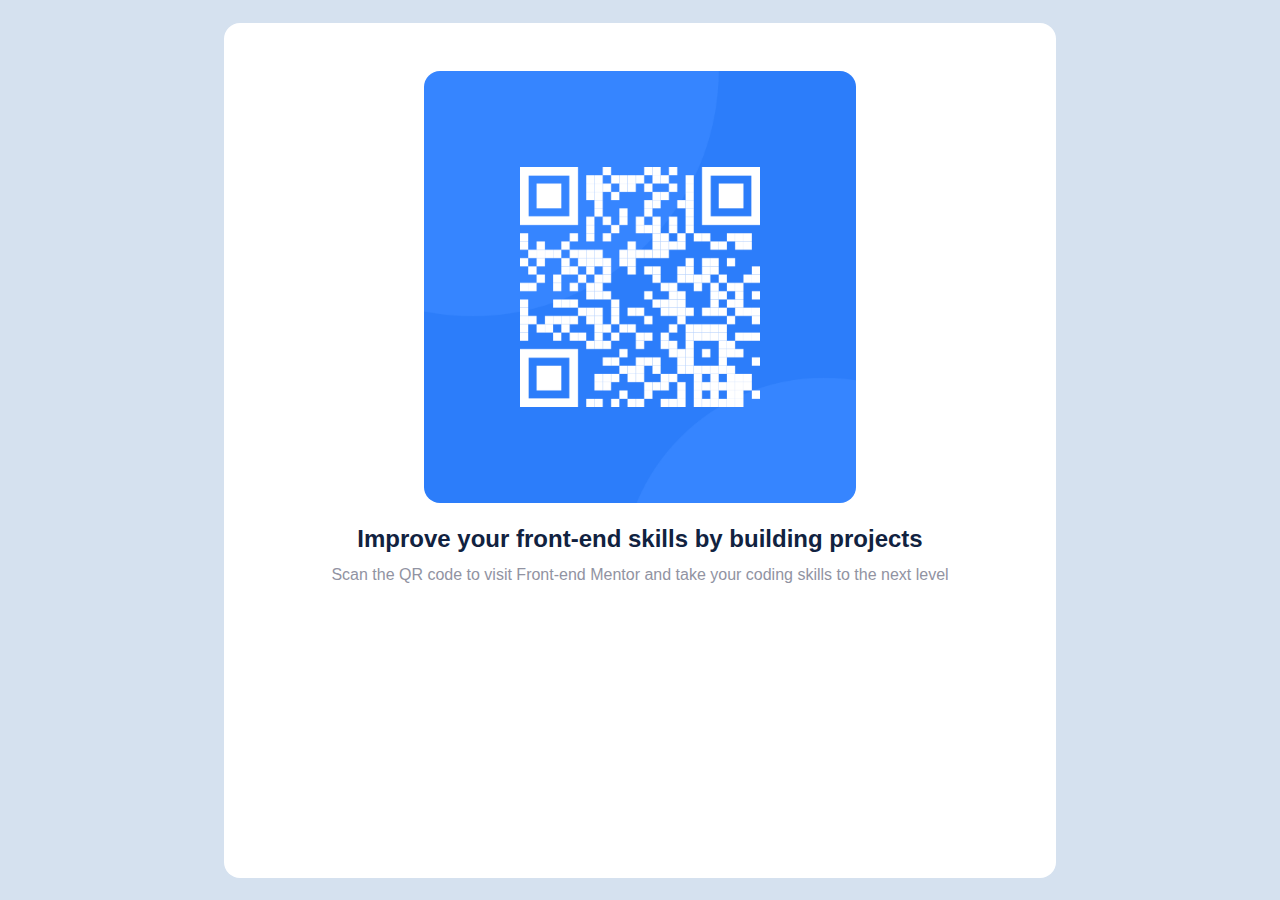
==== Challenges/QR code component/qr-code-component-main/index.html @ 8b90c9a6 "Created the project QR Code Component" ====
<!DOCTYPE html>
<html lang="en">

<head>
  <meta charset="UTF-8">
  <meta name="viewport" content="width=device-width, initial-scale=1.0">
  <link rel="icon" type="image/png" sizes="32x32" href="./images/favicon-32x32.png">
  <link rel="stylesheet" href="./css/reset.css">
  <link rel="stylesheet" href="./css/styles.css">
  <title>Frontend Mentor | QR code component</title>
</head>

<body>
  <section class="container">
    <div class="qr-code">
      <div class="qr-code__image">
        <img class="qr-code__image_img" src="./images/image-qr-code.png" alt="QR Code">
      </div>
      <div class="qr-code__text">
        <h1 class="qr-code__text__title">Improve your front-end skills by building projects</h1>
        <p class="qr-code__text__paragraph">Scan the QR code to visit Front-end Mentor and take your coding skills to
          the next level</p>
      </div>
    </div>
  </section>
</body>

</html>
---- Challenges/QR code component/qr-code-component-main/css/styles.css ----
body,
html {
    height: 100%;
    margin: 0;
    display: flex;
    align-items: center;
    justify-content: center;
}

body {
    background: #D5E1EF;
    font-size: 16px;
    font-family: 'Poppins', sans-serif;
    margin: 0 1.5rem;
}

.container {
    display: flex;
    align-items: center;
    justify-content: center;
    padding: 1rem 1rem;
    margin: 0;
    width: 100%;
    box-sizing: border-box;
    background: #FFFFFF;
    border-radius: 16px;
}

.qr-code__image {
    display: flex;
    align-items: center;
    justify-content: center;
    margin-bottom: 1.5rem;
}

.qr-code__image_img {
    border-radius: 16px;
    width: 100%;
}

.qr-code__text {
    padding-bottom: 2rem;
    text-align: center;
}

.qr-code__text__title {
    margin-bottom: 1rem;
}

.qr-code__text__title {
    font-size: 1.5rem;
    font-weight: 700;
    color: #112240;
}

.qr-code__text__paragraph {
    color: #9193a2;
}

@media screen and (min-width: 768px) {
    .container {
        width: 80%;
        height: 70vh;
        padding: 3rem 1.5rem;
    }
}

@media screen and (min-width: 1024px) {
    .container {
        width: 65vw;
        height: 95vh;
        align-items: flex-start;
    }

    .qr-code__image_img {
        width: 70%;
        display: flex;
        align-items: center;
        justify-content: center;

    }
}

@media screen and (min-width: 1366px) {
    .container {
        width: 100%;
        height: 65vh;
        align-items: flex-start;
    }
}
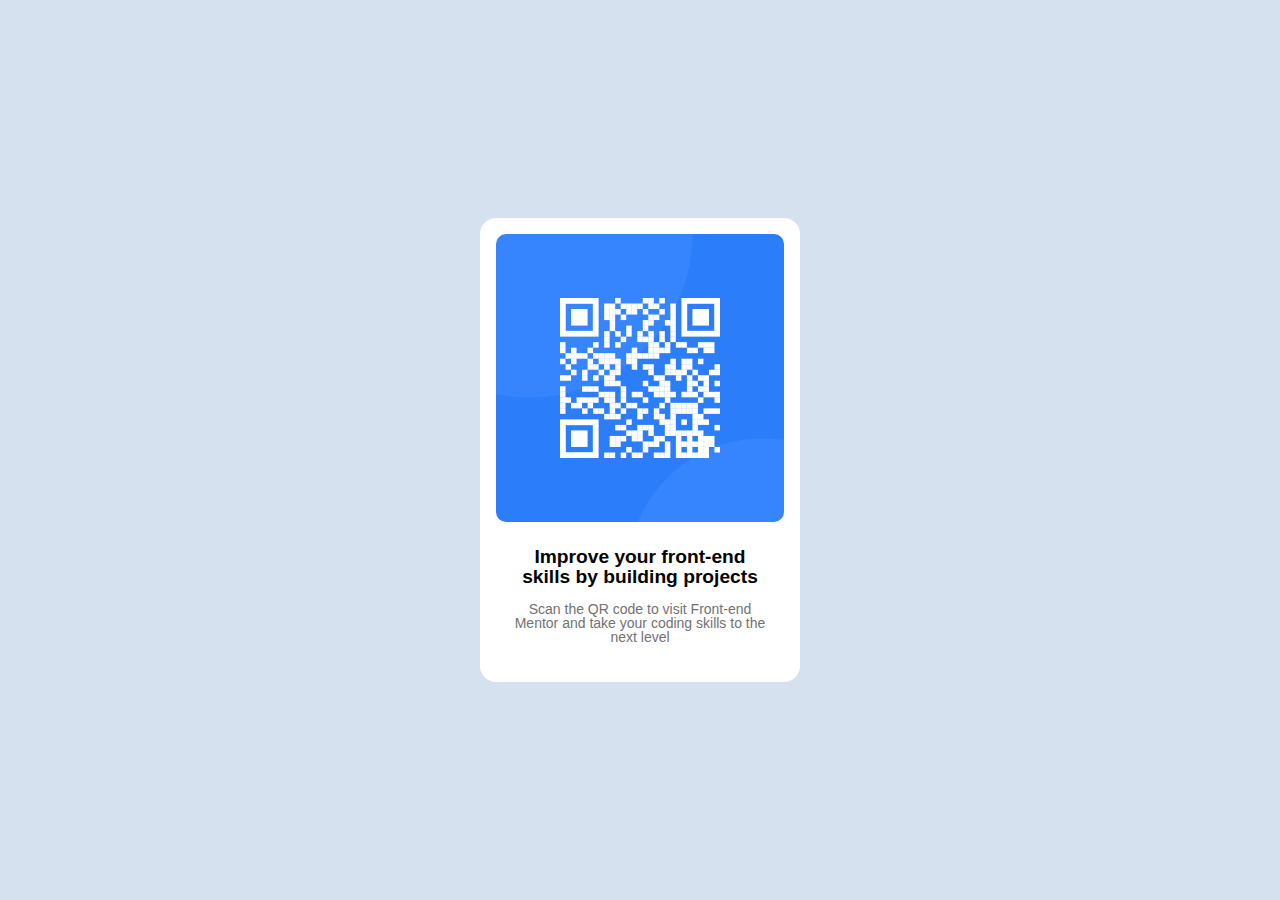
==== commit a9cdcaa1: "Adjusted the CSS of the QR Code Component Project" ====
--- a/Challenges/QR code component/qr-code-component-main/index.html
+++ b/Challenges/QR code component/qr-code-component-main/index.html
@@ -11,18 +11,14 @@
 </head>
 
 <body>
-  <section class="container">
-    <div class="qr-code">
-      <div class="qr-code__image">
-        <img class="qr-code__image_img" src="./images/image-qr-code.png" alt="QR Code">
-      </div>
-      <div class="qr-code__text">
-        <h1 class="qr-code__text__title">Improve your front-end skills by building projects</h1>
-        <p class="qr-code__text__paragraph">Scan the QR code to visit Front-end Mentor and take your coding skills to
-          the next level</p>
-      </div>
+  <main class="container">
+    <div class="card">
+      <img class="card-image" src="./images/image-qr-code.png" alt="QR Code">
+      <h1 class="card-heading">Improve your front-end skills by building projects</h1>
+      <p class="card-description">Scan the QR code to visit Front-end Mentor and take your coding skills to the next
+        level</p>
     </div>
-  </section>
+  </main>
 </body>
 
 </html>--- a/Challenges/QR code component/qr-code-component-main/css/styles.css
+++ b/Challenges/QR code component/qr-code-component-main/css/styles.css
@@ -1,90 +1,41 @@
-body,
-html {
-    height: 100%;
-    margin: 0;
+body {
+    background: #D5E1EF;
+    font-size: 16px;
+    font-family: 'Poppins', sans-serif;
+}
+
+.container {
+    height: 100vh;
     display: flex;
     align-items: center;
     justify-content: center;
 }
 
-body {
-    background: #D5E1EF;
-    font-size: 16px;
-    font-family: 'Poppins', sans-serif;
-    margin: 0 1.5rem;
-}
-
-.container {
-    display: flex;
-    align-items: center;
-    justify-content: center;
-    padding: 1rem 1rem;
-    margin: 0;
-    width: 100%;
-    box-sizing: border-box;
+.card {
+    max-width: 20rem;
     background: #FFFFFF;
-    border-radius: 16px;
-}
-
-.qr-code__image {
-    display: flex;
-    align-items: center;
-    justify-content: center;
-    margin-bottom: 1.5rem;
-}
-
-.qr-code__image_img {
-    border-radius: 16px;
-    width: 100%;
-}
-
-.qr-code__text {
-    padding-bottom: 2rem;
+    border-radius: 1rem;
     text-align: center;
 }
 
-.qr-code__text__title {
-    margin-bottom: 1rem;
+.card-image {
+    width: 90%;
+    border-radius: 0.625rem;
+    margin: 5%;
 }
 
-.qr-code__text__title {
-    font-size: 1.5rem;
+.card-heading {
+    font-size: 1.2rem;
     font-weight: 700;
-    color: #112240;
+    color: #020202;
+    margin: 2% 5%;
+    padding: 0 5%;
 }
 
-.qr-code__text__paragraph {
-    color: #9193a2;
-}
-
-@media screen and (min-width: 768px) {
-    .container {
-        width: 80%;
-        height: 70vh;
-        padding: 3rem 1.5rem;
-    }
-}
-
-@media screen and (min-width: 1024px) {
-    .container {
-        width: 65vw;
-        height: 95vh;
-        align-items: flex-start;
-    }
-
-    .qr-code__image_img {
-        width: 70%;
-        display: flex;
-        align-items: center;
-        justify-content: center;
-
-    }
-}
-
-@media screen and (min-width: 1366px) {
-    .container {
-        width: 100%;
-        height: 65vh;
-        align-items: flex-start;
-    }
+.card-description {
+    font-size: 0.875rem;
+    font-weight: 400;
+    color: #727272;
+    margin: 5% 5% 12%;
+    padding: 0 5%;
 }